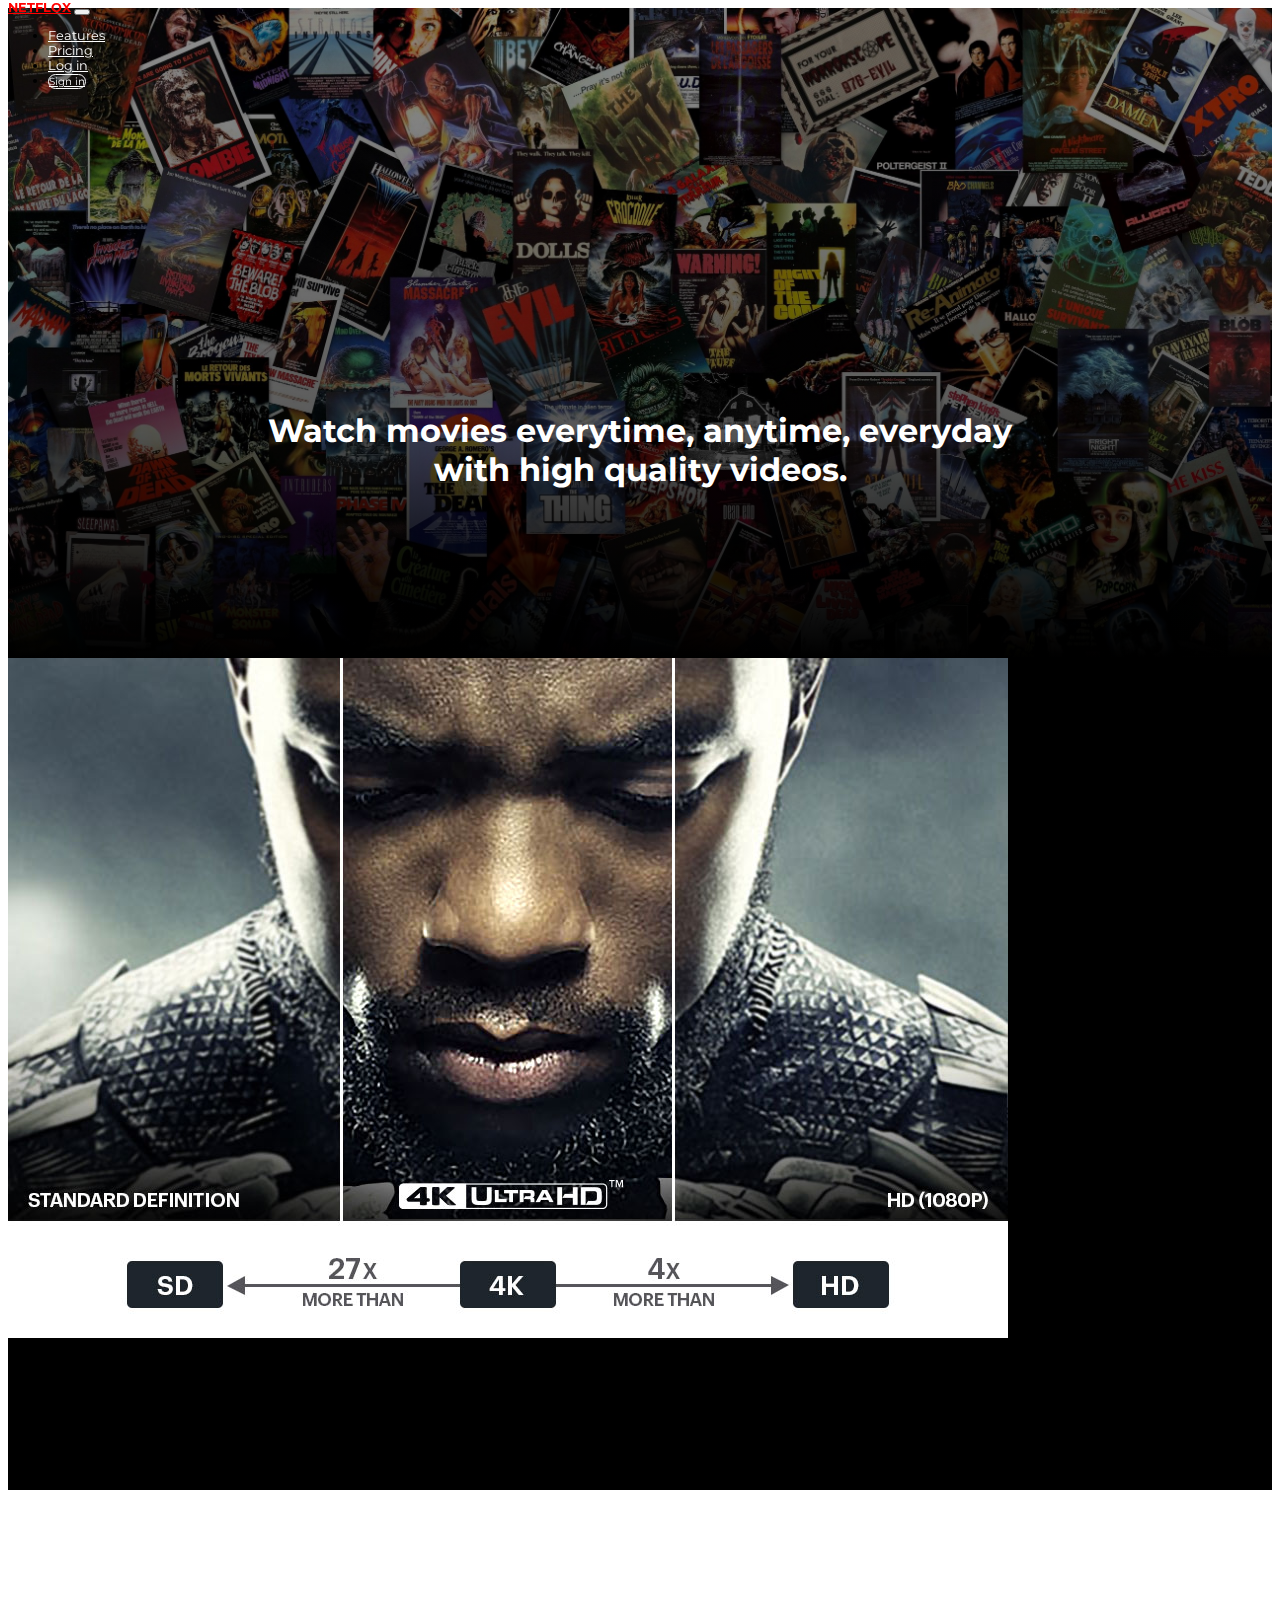
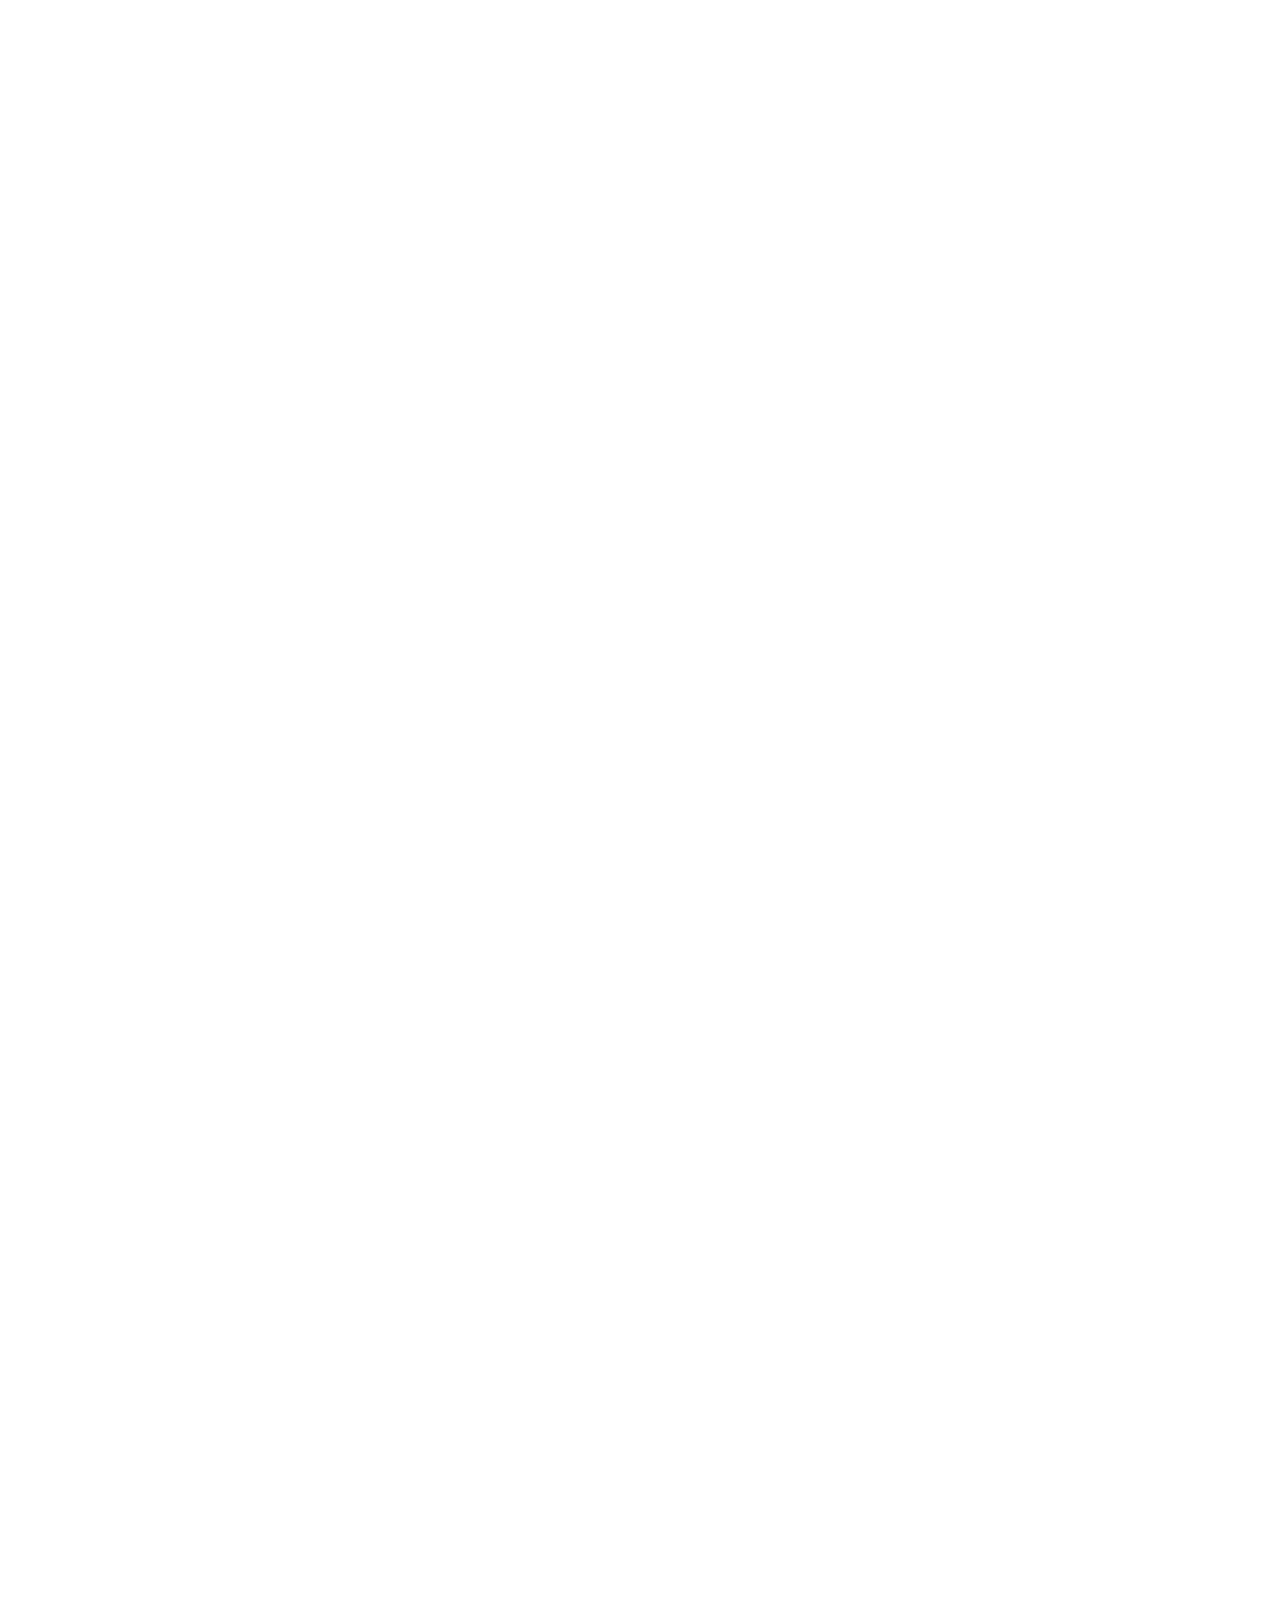
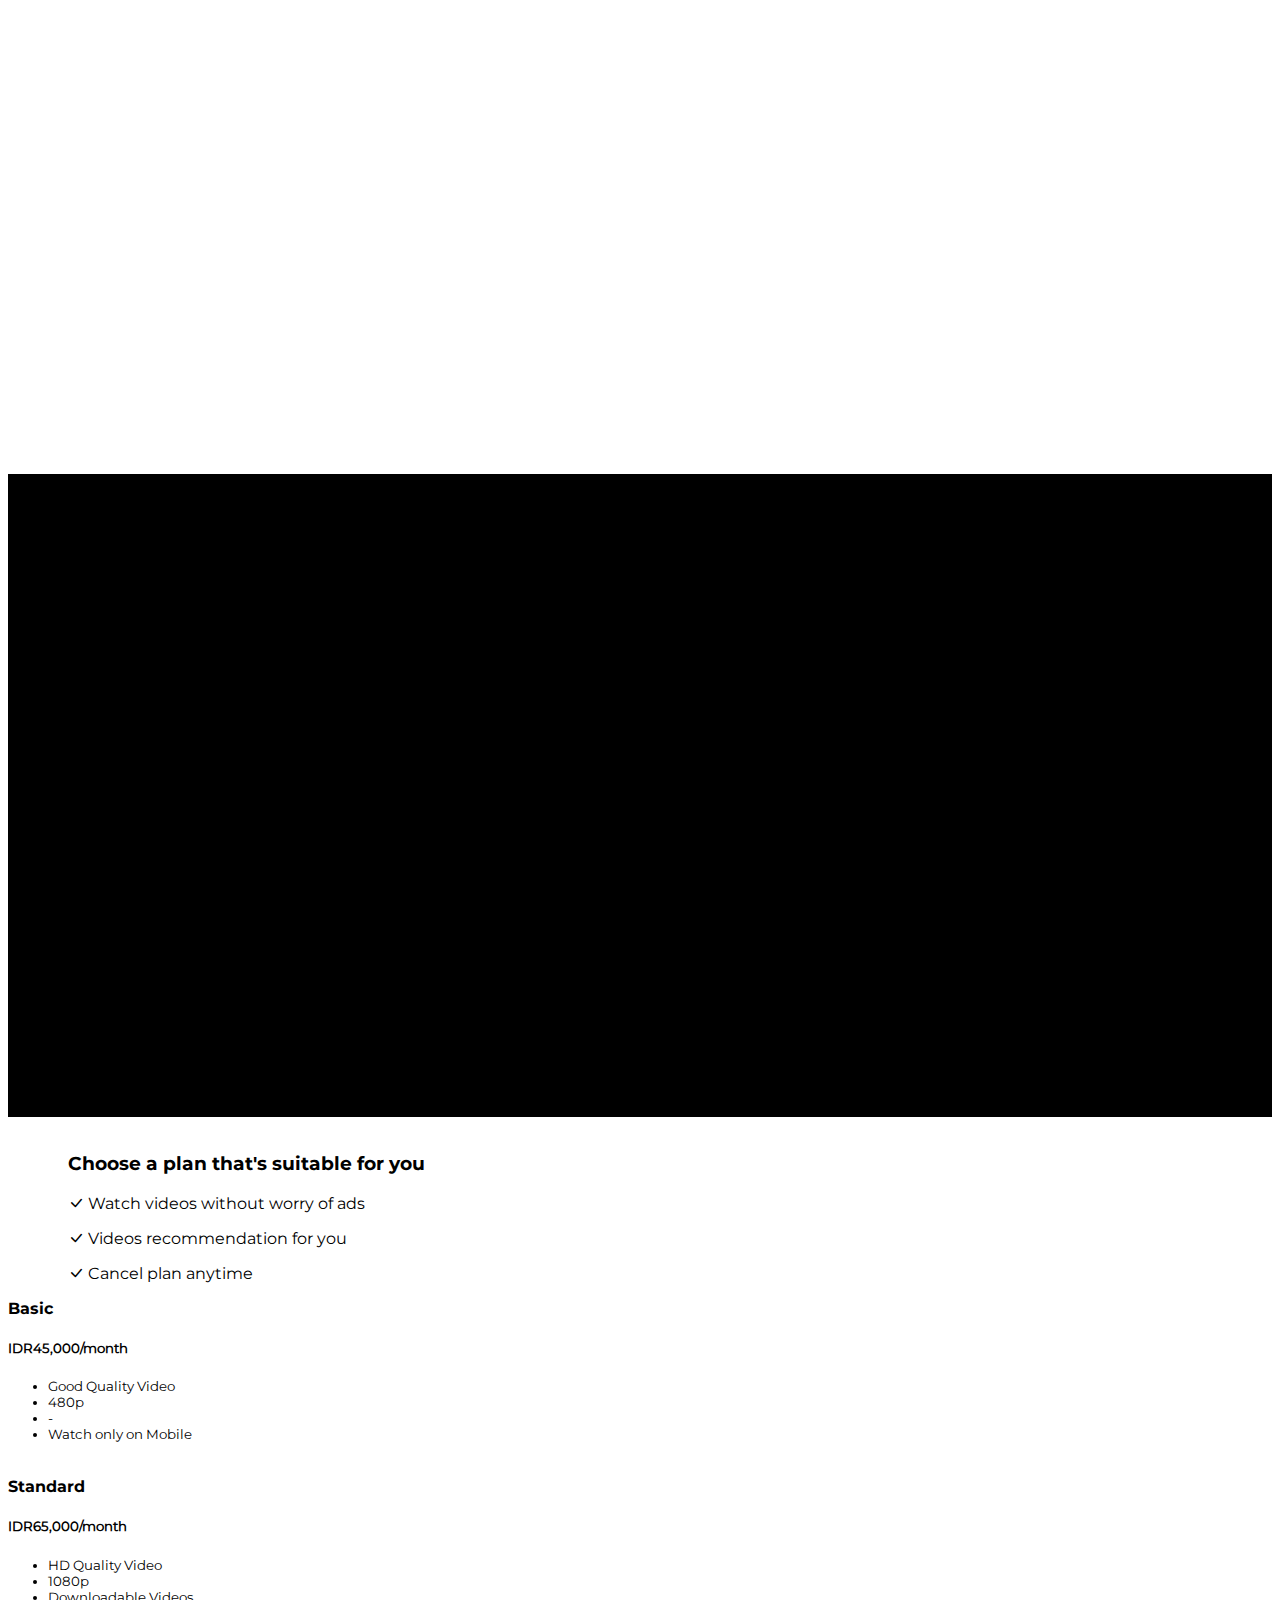
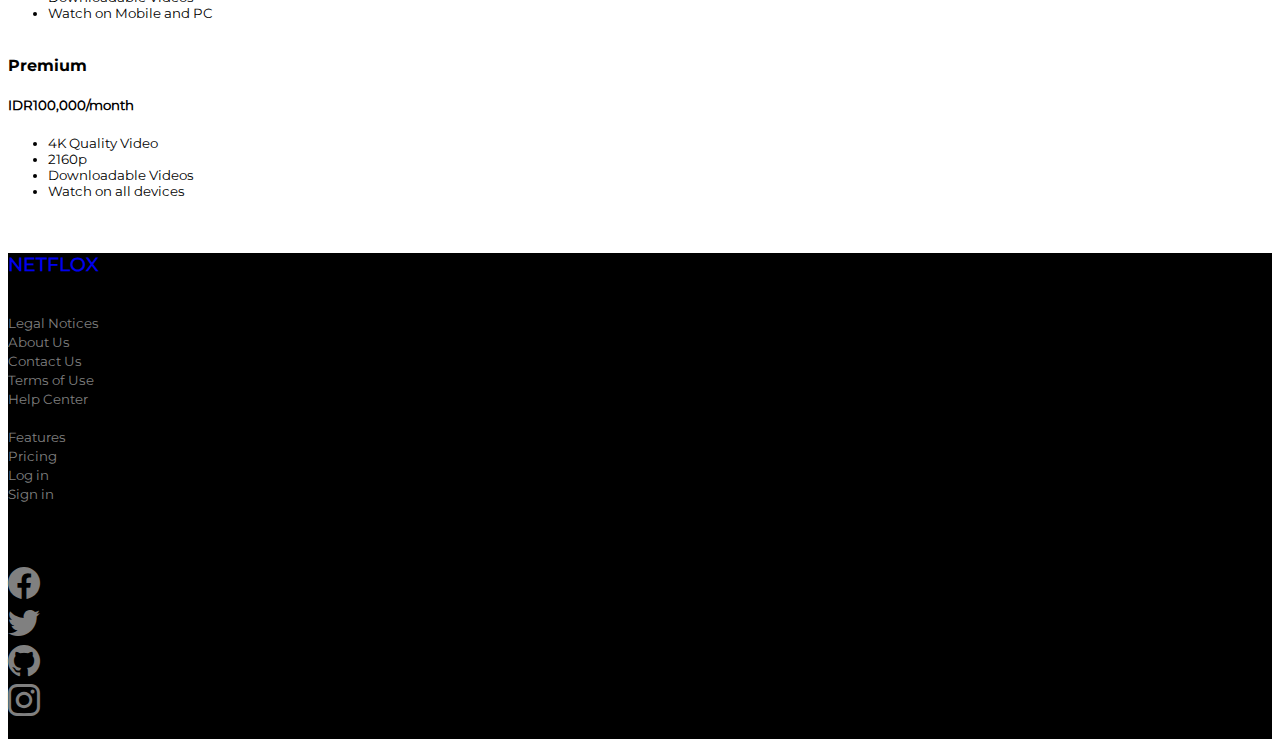
==== index.html @ 26e5a82b "first commit" ====
<!DOCTYPE html>
<html lang="en">
  <head>
    <meta charset="utf-8" />
    <meta name="viewport" content="width=device-width, initial-scale=1" />
    <title>NETFLOX</title>

    <!-- Bootstrap -->
    <link href="https://cdn.jsdelivr.net/npm/bootstrap@5.2.0/dist/css/bootstrap.min.css" rel="stylesheet" integrity="sha384-gH2yIJqKdNHPEq0n4Mqa/HGKIhSkIHeL5AyhkYV8i59U5AR6csBvApHHNl/vI1Bx" crossorigin="anonymous" />
    <link rel="stylesheet" href="https://cdn.jsdelivr.net/npm/bootstrap-icons@1.9.1/font/bootstrap-icons.css" />

    <!-- CSS -->
    <link rel="stylesheet" href="style.css" />
  </head>

  <body>
    <!-- navbar -->
    <div class="movie-banner">
      <div class="banner">
        <div class="layer">
          <div class="gradient">
            <div class="nav">
              <nav class="navbar fixed-top navbar-expand-lg bg-transparent">
                <div class="container-fluid">
                  <a class="navbar-brand ps-5" href="index.html" style="color: red; font-family: montbold">NETFLOX</a>
                  <button class="navbar-toggler" type="button" data-bs-toggle="collapse" data-bs-target="#navbarNav" aria-controls="navbarNav" aria-expanded="false" aria-label="Toggle navigation">
                    <span class="navbar-toggler-icon"></span>
                  </button>
                  <div class="collapse navbar-collapse justify-content-end" id="navbarNav">
                    <ul class="navbar-nav">
                      <li class="nav-item pe-5">
                        <a class="nav-link" href="#hd">Features</a>
                      </li>
                      <li class="nav-item pe-5">
                        <a class="nav-link" href="#pricing">Pricing</a>
                      </li>
                      <li class="nav-item pe-5">
                        <a href="login.html" class="nav-link">Log in</a>
                      </li>
                      <li class="nav-item pe-5">
                        <a href="#" class="btn">Sign in</a>
                      </li>
                    </ul>
                  </div>
                </div>
              </nav>
            </div>
          </div>
        </div>
      </div>

      <div class="container-fluid content">
        <div class="card card-banner text-center bg-transparent">
          <div class="card-body">
            <h1 class="card-title" style="font-family: montbold">Watch movies everytime, anytime, everyday with high quality videos.</h1>
          </div>
        </div>
      </div>
    </div>

    <!-- Features -->
    <div class="shapedividers_com-2886">
      <div class="feature" id="hd">
        <div class="movies py-5">
          <div class="clearfix m-auto">
            <img src="img/4kmovies.jpg" data-aos="fade-right" class="img-fluid ps-5 pe-5 col-md-6 float-md-start mb-3 ms-md-3" alt="..." />
            <h2 class="movies-head pe-5 ps-5" data-aos="fade-left">Videos quality up to 4K Ultra HD</h2>
            <div class="pe-5 ps-5 movies-text" data-aos="fade-left">
              <p>Have better experiences while streaming movies with 4K ultra HD quality feature</p>
            </div>
          </div>
        </div>
      </div>

      <div class="feature-2">
        <div class="audio-movies py-5">
          <div class="clearfix m-auto">
            <img src="img/dolby-audio-atmos-1602184609.jpg" data-aos="fade-right" class="img-fluid ps-5 pe-5 col-md-6 float-md-end mb-3 ms-md-3" alt="..." />
            <h2 class="movies-head pe-5 ps-5" data-aos="fade-left">Dolby audio</h2>
            <div class="pe-5 ps-5 movies-text" data-aos="fade-left">
              <p>HD quality audio so you can feel the immersive experience of streaming movies</p>
            </div>
          </div>
        </div>
      </div>

      <div class="feature-3">
        <div class="download-movies py-5">
          <div class="clearfix m-auto">
            <img src="img/download.jpg" data-aos="fade-right" class="img-fluid ps-5 pe-5 col-md-6 float-md-start mb-3 ms-md-3" alt="..." />
            <h2 class="movies-head pe-5 ps-5" data-aos="fade-left">You can download movies</h2>
            <div class="pe-5 ps-5 movies-text" data-aos="fade-left">
              <p>Watch everywhere unlimited without worrying either you dont have data or where you are</p>
            </div>
          </div>
        </div>
      </div>
    </div>

    <!-- Pricing -->

    <div class="container container-pricing my-5" id="pricing">
      <div class="text-pricing mt-5" style="padding-left: 60px; font-family: montbold">
        <h3 style="font-family: montbold">Choose a plan that's suitable for you</h3>
        <p>
          <i class="bi text-danger bi-check-lg"></i>
          Watch videos without worry of ads
        </p>
        <p>
          <i class="bi text-danger bi-check-lg"></i>
          Videos recommendation for you
        </p>
        <p>
          <i class="bi text-danger bi-check-lg"></i>
          Cancel plan anytime
        </p>
      </div>

      <div class="row row-cols-1 row-cols-md-3 mb-3 mx-5 text-center pt-3">
        <div class="col">
          <div class="card mb-4 text-center">
            <div class="card-header" style="font-family: montbold">Basic</div>
            <div class="card-body">
              <h5 class="card-title"><span style="font-weight: bold">IDR45,000</span>/month</h5>
              <ul class="list-group list-group-flush">
                <li class="list-group-item">Good Quality Video</li>
                <li class="list-group-item">480p</li>
                <li class="list-group-item">-</li>
                <li class="list-group-item">Watch only on Mobile</li>
              </ul>
              <a href="#" class="btn btn-primary border-primary">Purchase Plan</a>
            </div>
          </div>
        </div>
        <div class="col mb-4">
          <div class="card border-primary text-center">
            <div class="card-header text-bg-primary" style="font-family: montbold">Standard</div>
            <div class="card-body">
              <h5 class="card-title"><span style="font-weight: bold">IDR65,000</span>/month</h5>
              <ul class="list-group list-group-flush">
                <li class="list-group-item">HD Quality Video</li>
                <li class="list-group-item">1080p</li>
                <li class="list-group-item">Downloadable Videos</li>
                <li class="list-group-item">Watch on Mobile and PC</li>
              </ul>
              <a href="#" class="btn btn-primary border-primary">Purchase Plan</a>
            </div>
          </div>
        </div>
        <div class="col mb-4">
          <div class="card border-danger text-center">
            <div class="card-header text-bg-danger" style="font-family: montbold">Premium</div>
            <div class="card-body">
              <h5 class="card-title"><span style="font-weight: bold">IDR100,000</span>/month</h5>
              <ul class="list-group list-group-flush">
                <li class="list-group-item">4K Quality Video</li>
                <li class="list-group-item">2160p</li>
                <li class="list-group-item">Downloadable Videos</li>
                <li class="list-group-item">Watch on all devices</li>
              </ul>
              <a href="#" class="btn btn-danger border-danger">Purchase Plan</a>
            </div>
          </div>
        </div>
      </div>
    </div>

    <!-- Footer -->

    <footer style="background-color: black">
      <div class="container py-3">
        <div class="row">
          <div class="col">
            <a href="#" style="text-decoration: none">
              <h3 class="title text-danger">NETFLOX</h3>
            </a>
          </div>
          <div class="col">
            <div class="text-danger">Site Link</div>
            <div class="row">
              <a href="#" class="link">Legal Notices</a>
            </div>
            <div class="row">
              <a href="#" class="link pt-2">About Us</a>
            </div>
            <div class="row">
              <a href="#" class="link pt-2">Contact Us</a>
            </div>
            <div class="row">
              <a href="#" class="link pt-2">Terms of Use</a>
            </div>
            <div class="row">
              <a href="#" class="link pt-2">Help Center</a>
            </div>
          </div>
          <div class="col">
            <br />
            <div class="row">
              <a href="#" class="link">Features</a>
            </div>
            <div class="row">
              <a href="#" class="link pt-2">Pricing</a>
            </div>
            <div class="row">
              <a href="login.html" class="link pt-2">Log in</a>
            </div>
            <div class="row">
              <a href="#" class="link pt-2">Sign in</a>
            </div>
          </div>
          <div class="col">
            <div class="row">
              <h5 class="text-danger">Follow</h5>
              <div class="col-md">
                <a href="https://www.facebook.com/HamzahRaihanIF/"><i class="bi icon bi-facebook"></i></a>
              </div>
              <div class="col-md py-1">
                <a href="https://twitter.com/_nocturnalguy"><i class="bi icon bi-twitter"></i></a>
              </div>
              <div class="col-md py-1">
                <a href="https://github.com/HamzahRaihan"><i class="bi icon bi-github"></i></a>
              </div>
              <div class="col-md py-1">
                <a href="https://www.instagram.com/hamzah_raihan/"><i class="bi icon bi-instagram"></i></a>
              </div>
            </div>
          </div>
        </div>
        <div class="d-flex pt-5" style="font-weight: bold">
          <span>&copy; 2022, hamzahraihan - All rights reserved.</span>
        </div>
      </div>
    </footer>

    <!-- Script -->
    <script src="js/script.js"></script>
    <script src="https://unpkg.com/aos@next/dist/aos.js"></script>
    <script>
      AOS.init();
    </script>
    <script src="https://cdn.jsdelivr.net/npm/bootstrap@5.2.0/dist/js/bootstrap.bundle.min.js" integrity="sha384-A3rJD856KowSb7dwlZdYEkO39Gagi7vIsF0jrRAoQmDKKtQBHUuLZ9AsSv4jD4Xa" crossorigin="anonymous"></script>

    <!-- AOS -->
    <link rel="stylesheet" href="https://unpkg.com/aos@next/dist/aos.css" />
  </body>
</html>
---- style.css ----
/* font */
@font-face {
  font-family: montserrat;
  src: url(font/Montserrat-Regular.ttf);
}

@font-face {
  font-family: montbold;
  src: url(font/Montserrat-Bold.ttf);
}

* {
  font-family: montserrat;
}

/* Navbar */
.navbar {
  transition-property: background-color, color;
  transition-duration: 0.5s;
  transition-timing-function: ease-in-out;
  position: fixed;
  top: 0;
}

.navbar-dark {
  background-color: rgba(0, 0, 0) !important;
  color: #ffffff !important;
}

.nav-link {
  color: white;
}

.nav-link:hover {
  color: red;
}

.navbar-collapse,
.navbar-nav,
.nav-item {
  color: inherit !important;
}

/* Home */
.banner {
  background-image: url("img/movies-collection.jpg");
  background-position: absolute;
  background-repeat: no-repeat;
  background-size: cover;
  min-height: 650px;
  font-size: 80%;
}

.card-banner {
  position: absolute;
  left: 50%;
  top: 50%;
  transform: translate(-50%, -50%);
  height: auto;
  color: white;
  text-align: center;
  width: 50rem;
}

.gradient {
  background-size: cover;
  background-attachment: fixed;
  background-position: absolute;
  top: 0;
  left: 0;
  z-index: -1;
  min-height: 650px;
  background: rgb(0, 0, 0);
  background: linear-gradient(0deg, rgba(0, 0, 0, 1) 0%, rgba(0, 0, 0, 0.3617822128851541) 38%, rgba(20, 20, 163, 0) 100%);
}
.layer {
  background-color: rgba(0, 0, 0, 0.432);
  background-size: cover;
  background-attachment: fixed;
  background-position: absolute;
  top: 0;
  left: 0;
  min-height: 650px;
}

/* button */
.btn {
  border: 1.5px solid #fff;
  border-radius: 0.75rem;
  transition: all 0.3s ease-in-out;
  color: white;
  font-size: 80%;
}

.btn:hover {
  color: #000;
  background-color: #fff;
  border: 1.5px solid #fff;
}

.btn-login {
  padding-top: 15px;
  padding-bottom: 15px;
  font-family: montbold;
}

/* Movies */
.body-movies {
  background-color: black;
}

.container-movies {
  max-width: 1200px;
  padding-top: 290px;
  font-size: xx-large;
  color: white;
}

.imghvr-slide-down {
  border-radius: 9px;
}
/* feature */
.clearfix {
  max-width: 960px;
  align-items: center;
}

.shapedividers_com-2886 {
  overflow: hidden;
  position: relative;
}
.shapedividers_com-2886::before {
  content: "";
  font-family: "shape divider from ShapeDividers.com";
  position: absolute;
  bottom: -1px;
  left: -1px;
  right: -1px;
  top: -1px;
  z-index: -1;
  pointer-events: none;
  background-repeat: no-repeat;
  background-size: 100% 90px;
  background-position: 50% 0%;
  background-image: url('data:image/svg+xml;charset=utf8, <svg xmlns="http://www.w3.org/2000/svg" viewBox="0 0 35.28 2.17" preserveAspectRatio="none"><path d="M0 .5c3.07.55 9.27-.42 16.14 0 6.88.4 13.75.57 19.14-.11V0H0z" fill="%23000000"/><path d="M0 1c3.17.8 7.29-.38 10.04-.55 2.75-.17 9.25 1.47 12.67 1.3 3.43-.17 4.65-.84 7.05-.87 2.4-.02 5.52.88 5.52.88V0H0z" opacity=".5" fill="%23000000"/><path d="M0 1.85c2.56-.83 7.68-.3 11.79-.42 4.1-.12 6.86-.61 9.58-.28 2.73.33 5.61 1.17 8.61 1 3-.19 4.73-.82 5.3-.84V.1H0z" opacity=".5" fill="%23000000"/></svg>');
}

.feature {
  background-color: black;

  color: white;
}

.feature-3 {
  background-color: black;

  color: white;
}

.movies-head {
  padding-top: 60px;
}

.img-fluid {
  z-index: 1;
}
/* Pricing */
.card {
  -webkit-transition: 0.3s;
  transition: 0.3s;
}

.card:hover {
  box-shadow: 0 8px 12px 0 rgba(0, 0, 0, 0.2);
}

.list-group-item {
  font-size: smaller;
}

.container-pricing,
.container-pricing,
.container-login,
.container-footer {
  max-width: 960px;
}

/* Login */
.body-login {
  background-image: url("img/movies-login.jpg");
  background-position: absolute;
  background-repeat: no-repeat;
  background-size: cover;
  background-attachment: fixed;
}

.login {
  padding-top: 100px;
}

.card-login {
  width: 30rem;
  /* From https://css.glass */
  background: rgba(0, 0, 0, 0.34);
  border-radius: 16px;
  box-shadow: 0 4px 30px rgba(0, 0, 0, 0.1);
  backdrop-filter: blur(4px);
  -webkit-backdrop-filter: blur(4px);
}

.link-help {
  font-size: medium;
  color: white;
  text-decoration: none;
}

.link-help:hover {
  color: white;
  text-decoration: underline;
}

/* Swiper */
.swiper-slide {
  /* Center slide text vertically */
  display: -webkit-box;
  display: -ms-flexbox;
  display: -webkit-flex;
  display: flex;
  -webkit-box-pack: center;
  -ms-flex-pack: center;
  -webkit-justify-content: center;
  justify-content: center;
  -webkit-box-align: center;
  -ms-flex-align: center;
  -webkit-align-items: center;
  align-items: center;
}

.swiper-slide img {
  width: 100%;
  height: 100% !important;
  object-fit: cover;
}

.swiper-button-prev,
.swiper-button-next {
  color: white;
}
/* Footer */
.footer {
  background-color: black;
  color: grey;
  position: fixed;
  bottom: 0;
  width: 100%;
}

.link {
  font-size: smaller;
  color: grey;
  text-decoration: none;
}

.link:hover {
  color: grey;
  text-decoration: underline;
}

.icon {
  font-size: 2rem;
  color: grey;
}

/* spidermannwh */
.spidermannwh {
  background-image: url("img/movies/spdrmannwh.jpg");
  background-position: absolute;
  background-repeat: no-repeat;
  background-size: cover;
  background-attachment: fixed;
}

.modal-dialog {
  padding-left: 70px;
  padding-top: 100px;
}

/* Responsive */
@media (max-width: 1200px) {
  .content h1 {
    font-size: 1.2rem;
  }
  .card-banner {
    width: 20rem;
  }

  .movies-head {
    padding-top: 0px;
  }

  .card-login {
    width: 100%;
  }

  .login {
    padding-top: 70px;
  }

  .footer-main {
    position: relative;
    margin-top: 150px;
  }

  .spidermannwh {
    background-image: url("img/movies/spdrmannwh.jpg");
    background-position-x: 90%;
    background-repeat: no-repeat;
    background-size: cover;
    background-attachment: fixed;
    min-height: 650px;
  }

  .movies-poster {
    width: 80%;
    height: 80%;
    padding-bottom: 70px;
    margin-right: 1800px;
  }

  .container-movies {
    padding-top: 100px;
    font-size: xx-large;
    z-index: 2;
    color: white;
  }

  iframe {
    width: 100%;
    height: 70%;
  }

  .modal-dialog {
    padding-left: 0px;
    padding-top: 250px;
  }

  .poster {
    display: none;
  }
}
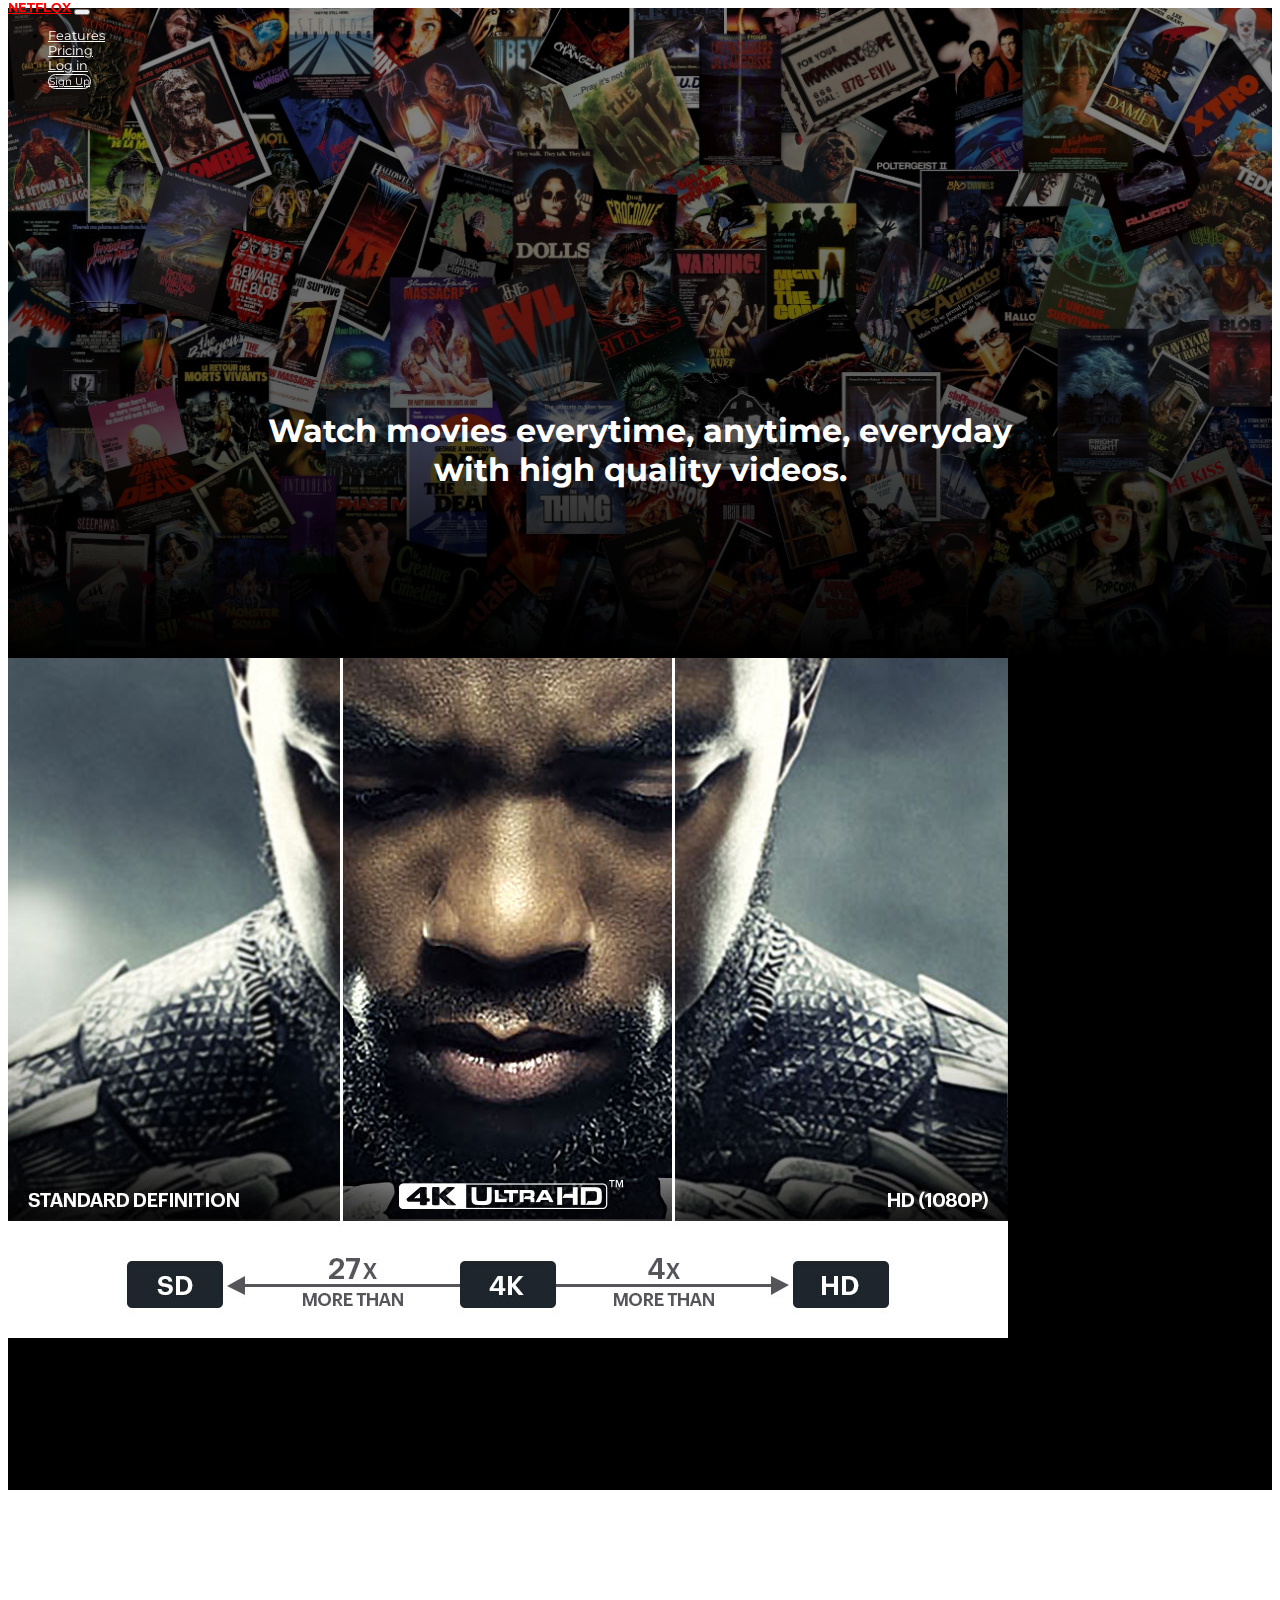
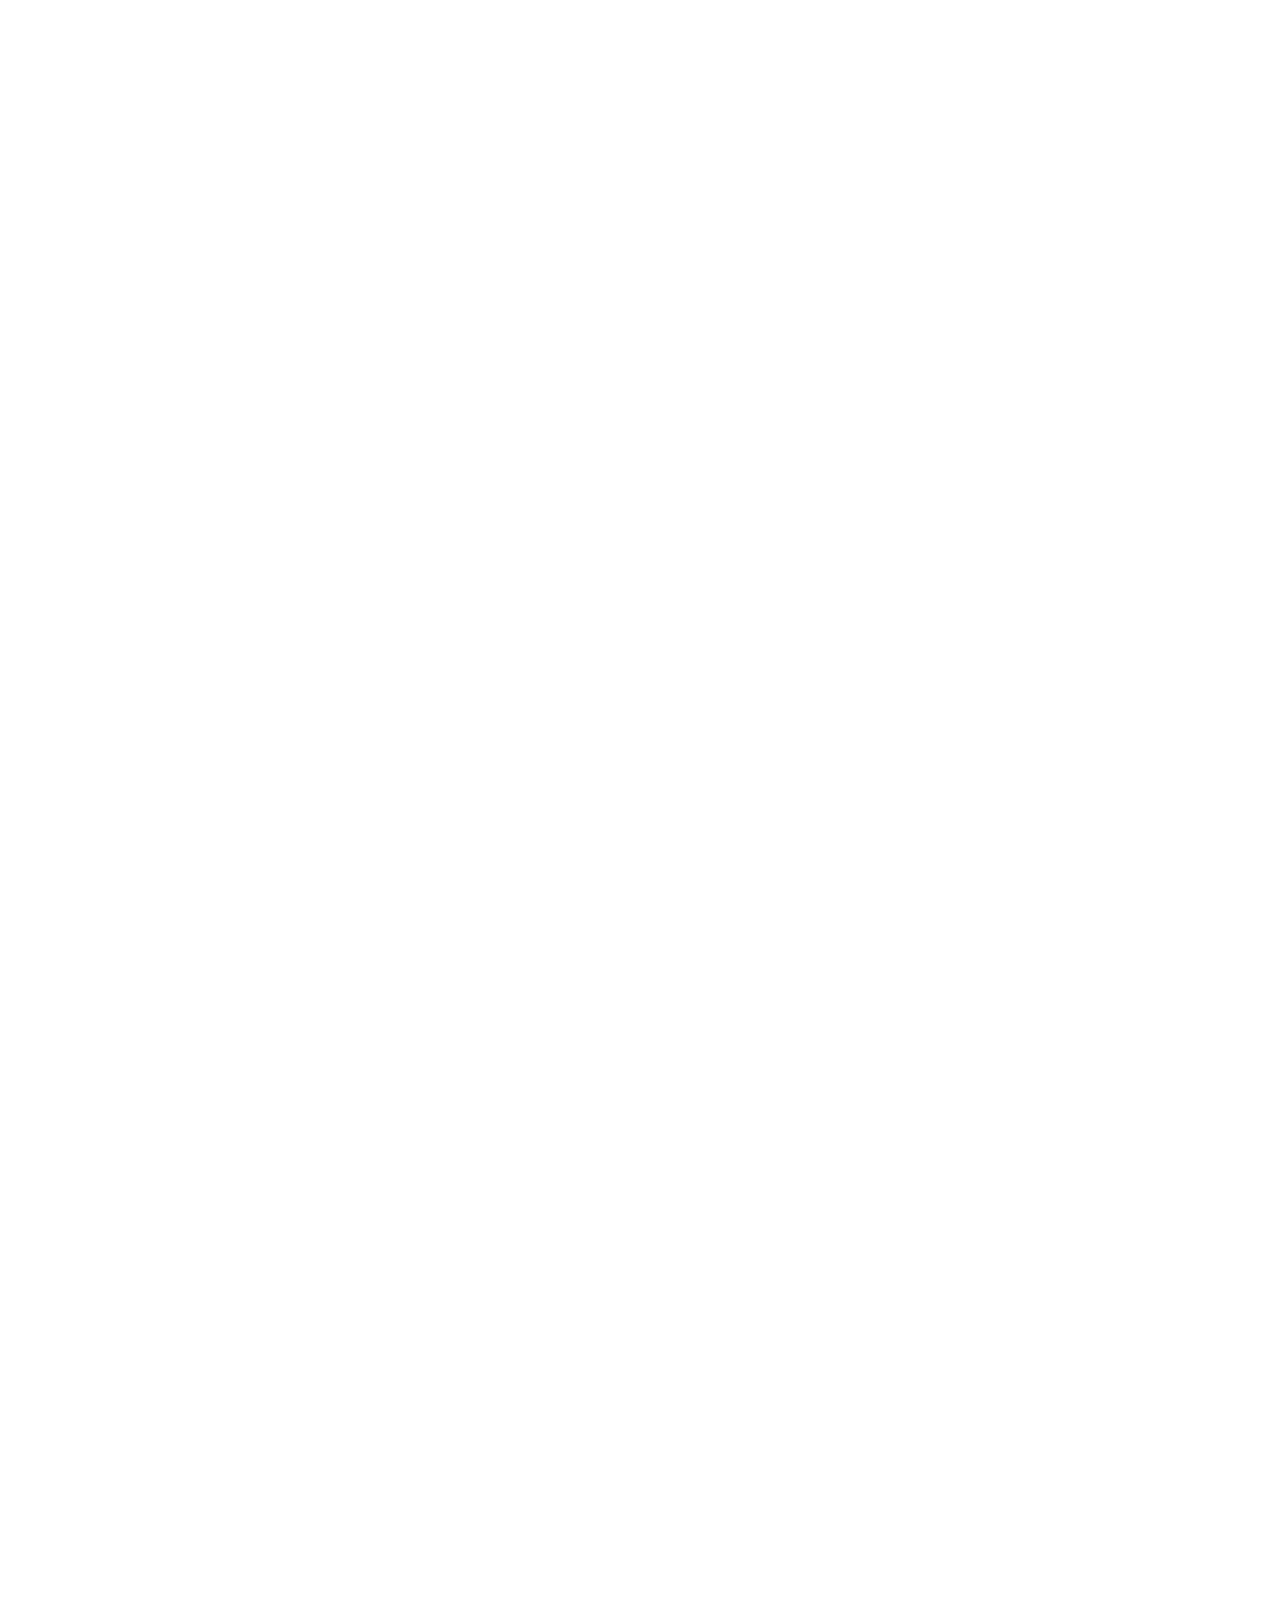
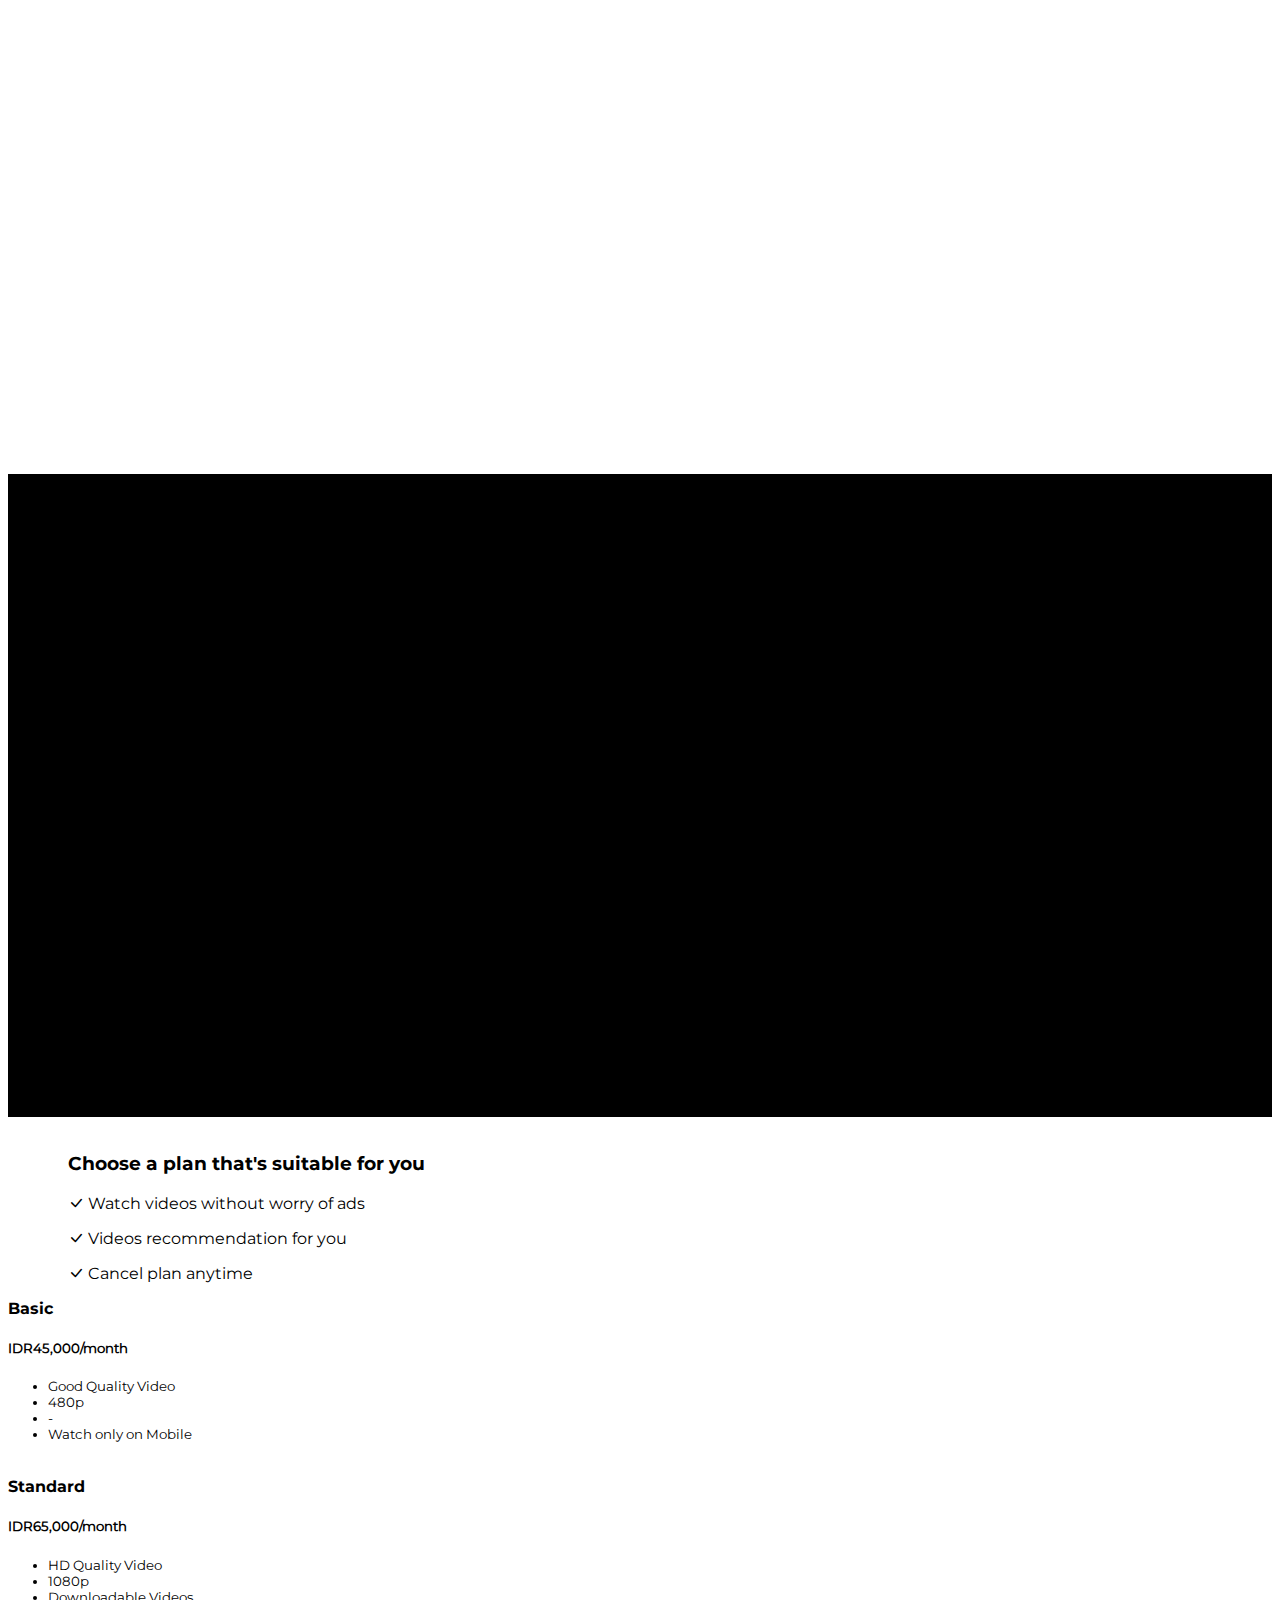
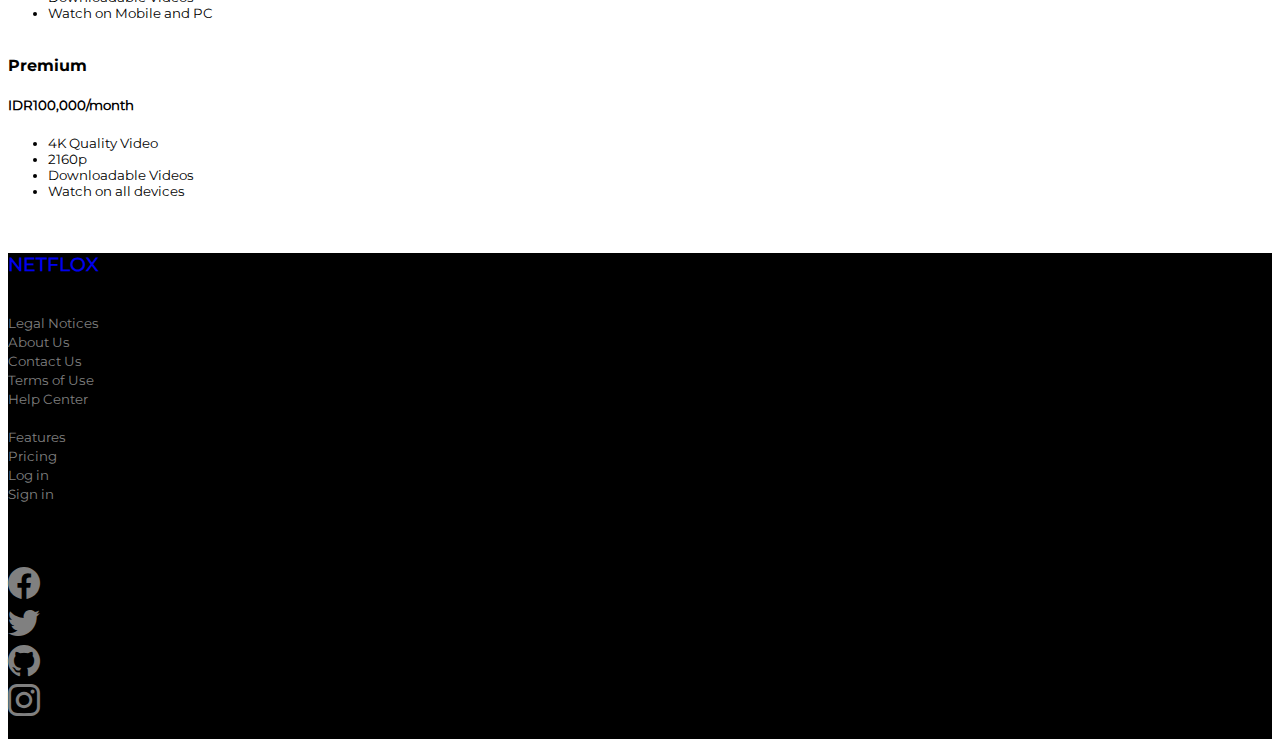
==== commit 3fdd1e5f: "first update" ====
--- a/index.html
+++ b/index.html
@@ -38,7 +38,7 @@
                         <a href="login.html" class="nav-link">Log in</a>
                       </li>
                       <li class="nav-item pe-5">
-                        <a href="#" class="btn">Sign in</a>
+                        <a href="#" class="btn">Sign Up</a>
                       </li>
                     </ul>
                   </div>
@@ -50,7 +50,7 @@
       </div>
 
       <div class="container-fluid content">
-        <div class="card card-banner text-center bg-transparent">
+        <div class="card-banner text-center bg-transparent">
           <div class="card-body">
             <h1 class="card-title" style="font-family: montbold">Watch movies everytime, anytime, everyday with high quality videos.</h1>
           </div>
